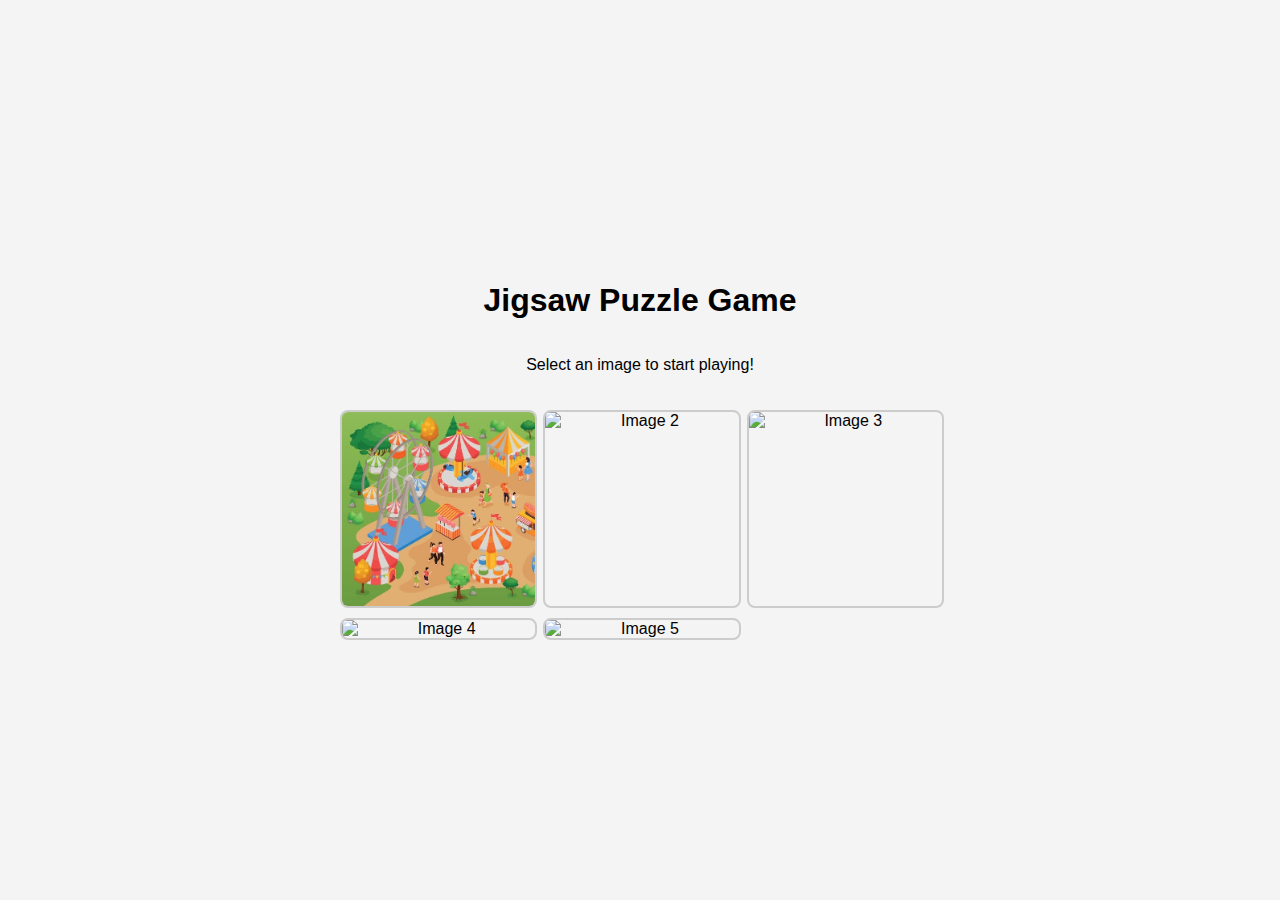
==== index.html @ 7ae1d957 "Rename html.html to index.html" ====
<!DOCTYPE html>
<html lang="en">
<head>
  <meta charset="UTF-8">
  <meta name="viewport" content="width=device-width, initial-scale=1.0">
  <title>Jigsaw Puzzle Game</title>
  <link rel="stylesheet" href="styles.css">
</head>
<body>
  <!-- Start Screen -->
  <div id="start-screen" class="screen active">
    <h1>Jigsaw Puzzle Game</h1>
    <p>Select an image to start playing!</p>
    <div class="image-grid">
      <img src="image1.jpg" alt="Image 1" onclick="startGame('image1.jpg')" />
      <img src="image2.jpg" alt="Image 2" onclick="startGame('image2.jpg')" />
      <img src="image3.jpg" alt="Image 3" onclick="startGame('image3.jpg')" />
      <img src="image4.jpg" alt="Image 4" onclick="startGame('image4.jpg')" />
      <img src="image5.jpg" alt="Image 5" onclick="startGame('image5.jpg')" />
    </div>
  </div>

  <!-- Game Screen -->
  <div id="game-screen" class="screen">
    <header>
      <span id="timer">Time: 0s</span>
      <button onclick="restartGame()">Restart</button>
    </header>
    <div id="puzzle-container"></div>
  </div>

  <!-- End Screen -->
  <div id="end-screen" class="screen">
    <h1>Congratulations!</h1>
    <p>You completed the puzzle in <span id="final-time"></span> seconds.</p>
    <button onclick="shareResult()">Share</button>
    <button onclick="playAgain()">Play Again</button>
  </div>

  <script src="script.js"></script>
</body>
</html>
---- styles.css ----
body {
  font-family: Arial, sans-serif;
  margin: 0;
  padding: 0;
  display: flex;
  justify-content: center;
  align-items: center;
  height: 100vh;
  background-color: #f4f4f4;
}

.screen {
  display: none;
  flex-direction: column;
  justify-content: center;
  align-items: center;
  text-align: center;
  width: 100%;
  max-width: 600px;
}

.screen.active {
  display: flex;
}

.image-grid {
  display: grid;
  grid-template-columns: repeat(3, 1fr);
  gap: 10px;
  margin-top: 20px;
}

.image-grid img {
  width: 100%;
  height: auto;
  cursor: pointer;
  border: 2px solid #ccc;
  border-radius: 8px;
  transition: transform 0.3s;
}

.image-grid img:hover {
  transform: scale(1.05);
  border-color: #007bff;
}

header {
  display: flex;
  justify-content: space-between;
  align-items: center;
  width: 100%;
  padding: 10px 20px;
  background-color: #007bff;
  color: white;
  font-size: 18px;
}

#puzzle-container {
  display: grid;
  margin-top: 20px;
  width: 100%;
  max-width: 400px;
  aspect-ratio: 1;
  border: 2px solid #ccc;
  position: relative;
}
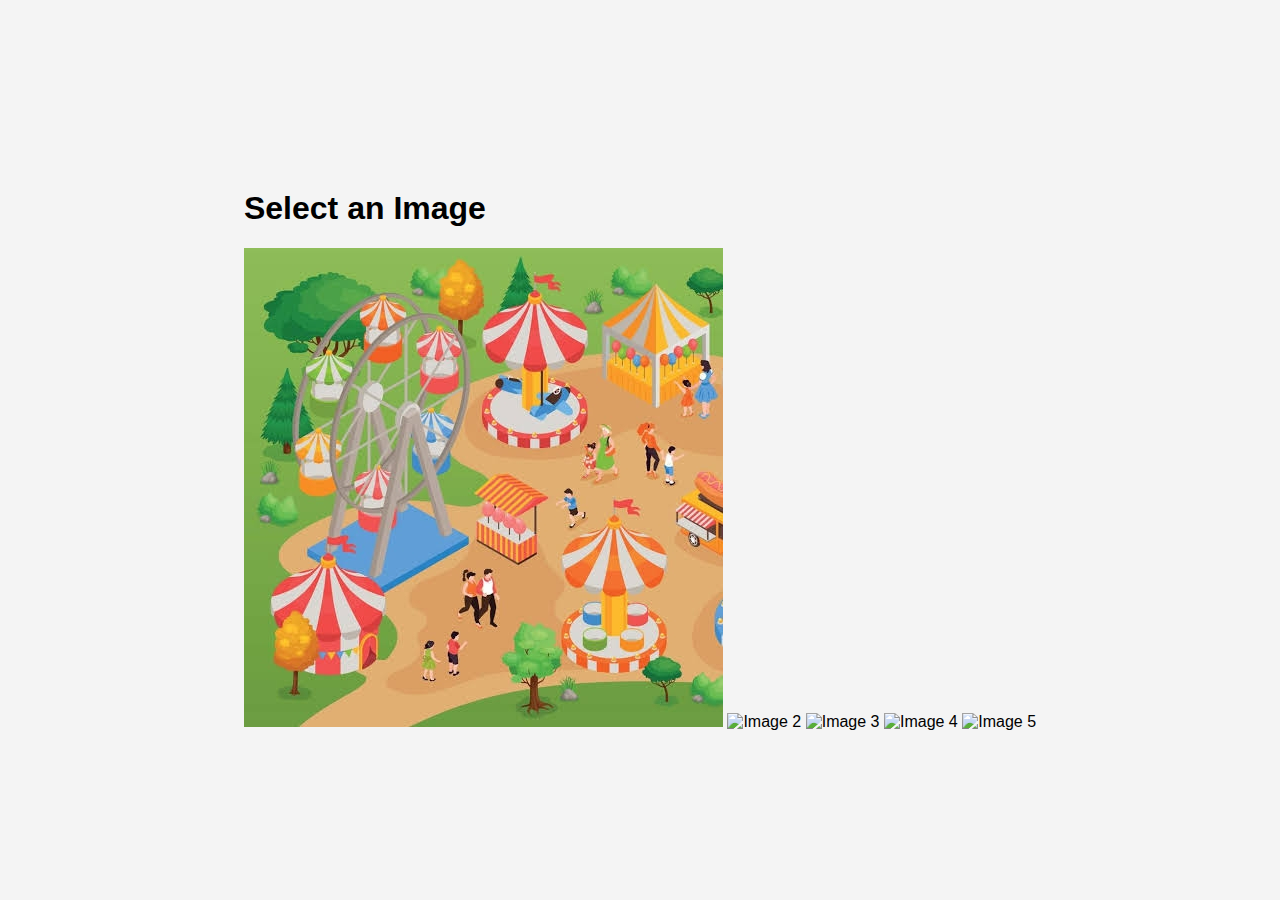
==== commit d70e0278: "Update index.html" ====
--- a/index.html
+++ b/index.html
@@ -1,42 +1,31 @@
 <!DOCTYPE html>
 <html lang="en">
 <head>
-  <meta charset="UTF-8">
-  <meta name="viewport" content="width=device-width, initial-scale=1.0">
-  <title>Jigsaw Puzzle Game</title>
-  <link rel="stylesheet" href="styles.css">
+    <meta charset="UTF-8">
+    <meta name="viewport" content="width=device-width, initial-scale=1.0">
+    <title>Jigsaw Puzzle Game</title>
+    <link rel="stylesheet" href="styles.css">
 </head>
 <body>
-  <!-- Start Screen -->
-  <div id="start-screen" class="screen active">
-    <h1>Jigsaw Puzzle Game</h1>
-    <p>Select an image to start playing!</p>
-    <div class="image-grid">
-      <img src="image1.jpg" alt="Image 1" onclick="startGame('image1.jpg')" />
-      <img src="image2.jpg" alt="Image 2" onclick="startGame('image2.jpg')" />
-      <img src="image3.jpg" alt="Image 3" onclick="startGame('image3.jpg')" />
-      <img src="image4.jpg" alt="Image 4" onclick="startGame('image4.jpg')" />
-      <img src="image5.jpg" alt="Image 5" onclick="startGame('image5.jpg')" />
+    <div id="selection-screen">
+        <h1>Select an Image</h1>
+        <div class="image-selection">
+            <img src="image1.jpg" alt="Image 1" onclick="startGame(this)">
+            <img src="image2.jpg" alt="Image 2" onclick="startGame(this)">
+            <img src="image3.jpg" alt="Image 3" onclick="startGame(this)">
+            <img src="image4.jpg" alt="Image 4" onclick="startGame(this)">
+            <img src="image5.jpg" alt="Image 5" onclick="startGame(this)">
+        </div>
     </div>
-  </div>
-
-  <!-- Game Screen -->
-  <div id="game-screen" class="screen">
-    <header>
-      <span id="timer">Time: 0s</span>
-      <button onclick="restartGame()">Restart</button>
-    </header>
-    <div id="puzzle-container"></div>
-  </div>
-
-  <!-- End Screen -->
-  <div id="end-screen" class="screen">
-    <h1>Congratulations!</h1>
-    <p>You completed the puzzle in <span id="final-time"></span> seconds.</p>
-    <button onclick="shareResult()">Share</button>
-    <button onclick="playAgain()">Play Again</button>
-  </div>
-
-  <script src="script.js"></script>
+    <div id="game-screen" style="display: none;">
+        <div id="timer">Time: 0s</div>
+        <div id="puzzle-container"></div>
+    </div>
+    <div id="completion-screen" style="display: none;">
+        <h1>Puzzle Completed!</h1>
+        <p id="completion-time">Time Taken: 0s</p>
+        <button onclick="shareResult()">Share</button>
+    </div>
+    <script src="script.js"></script>
 </body>
 </html>
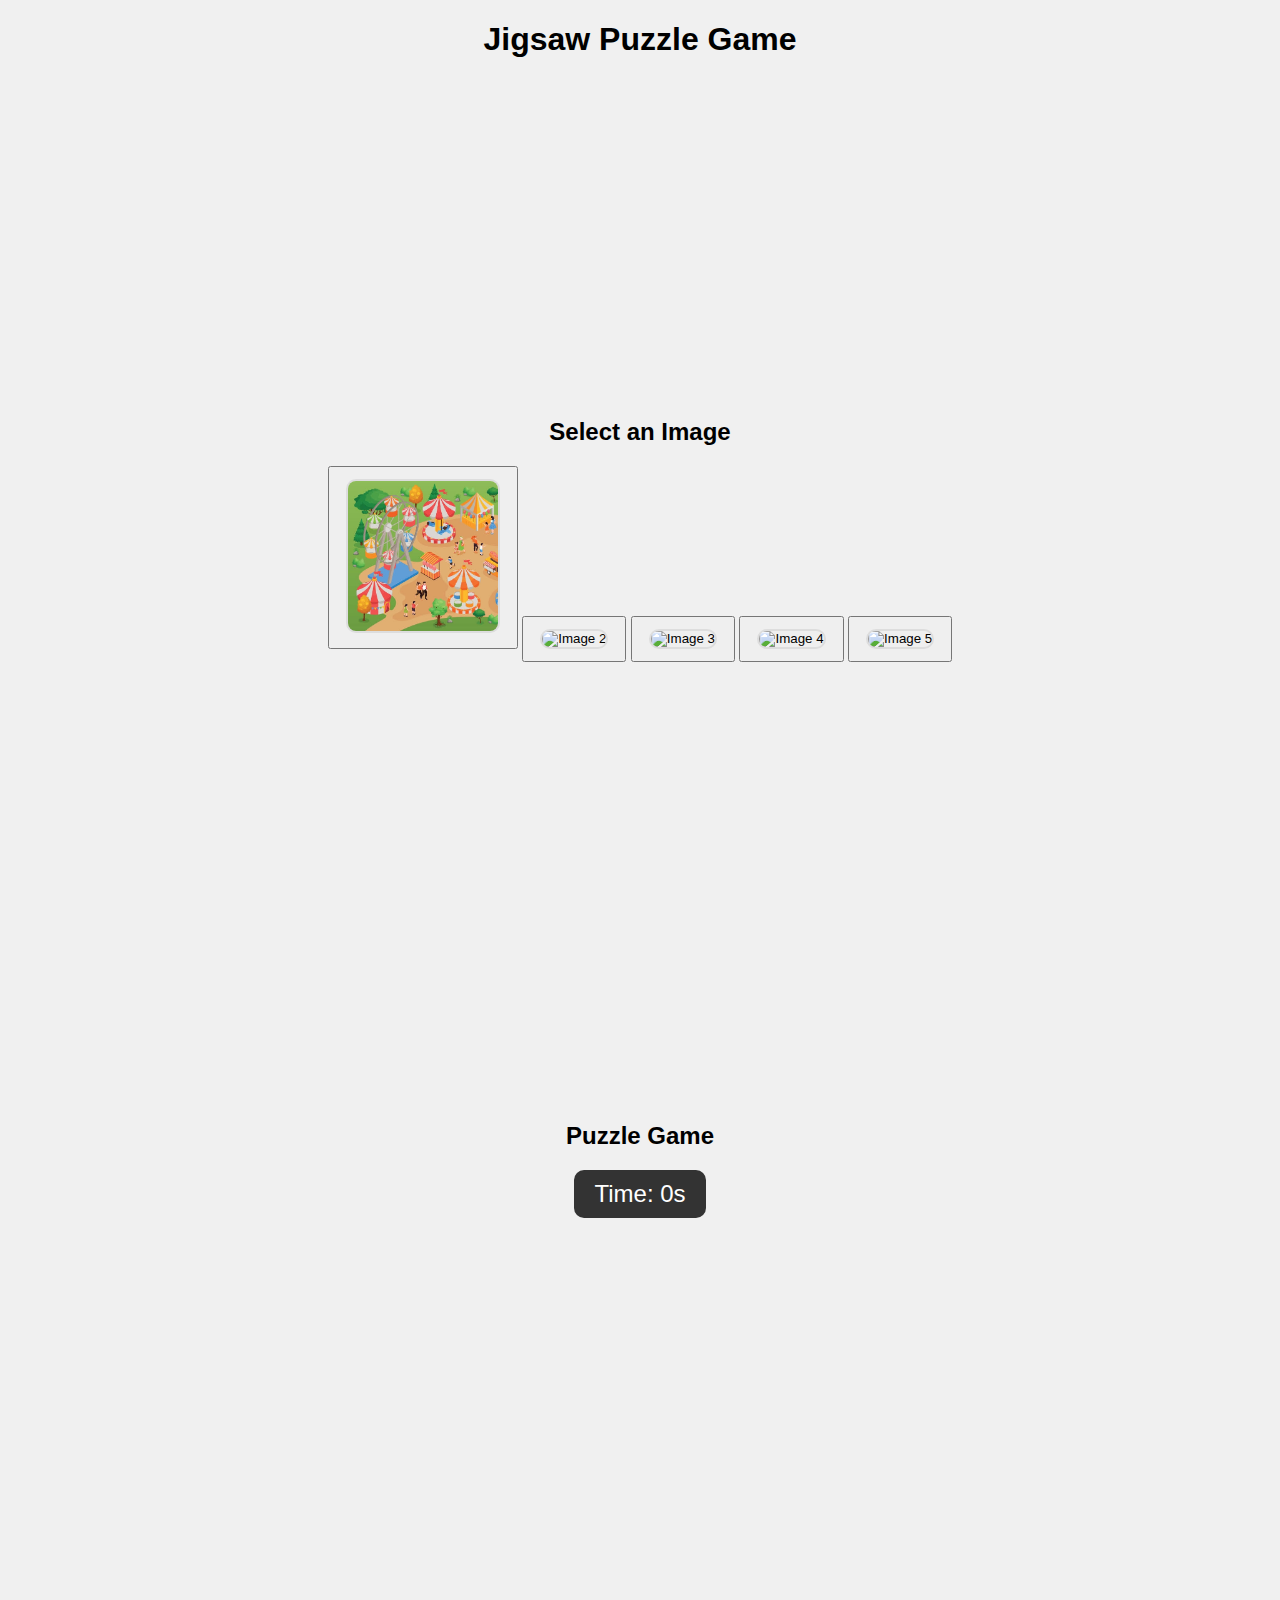
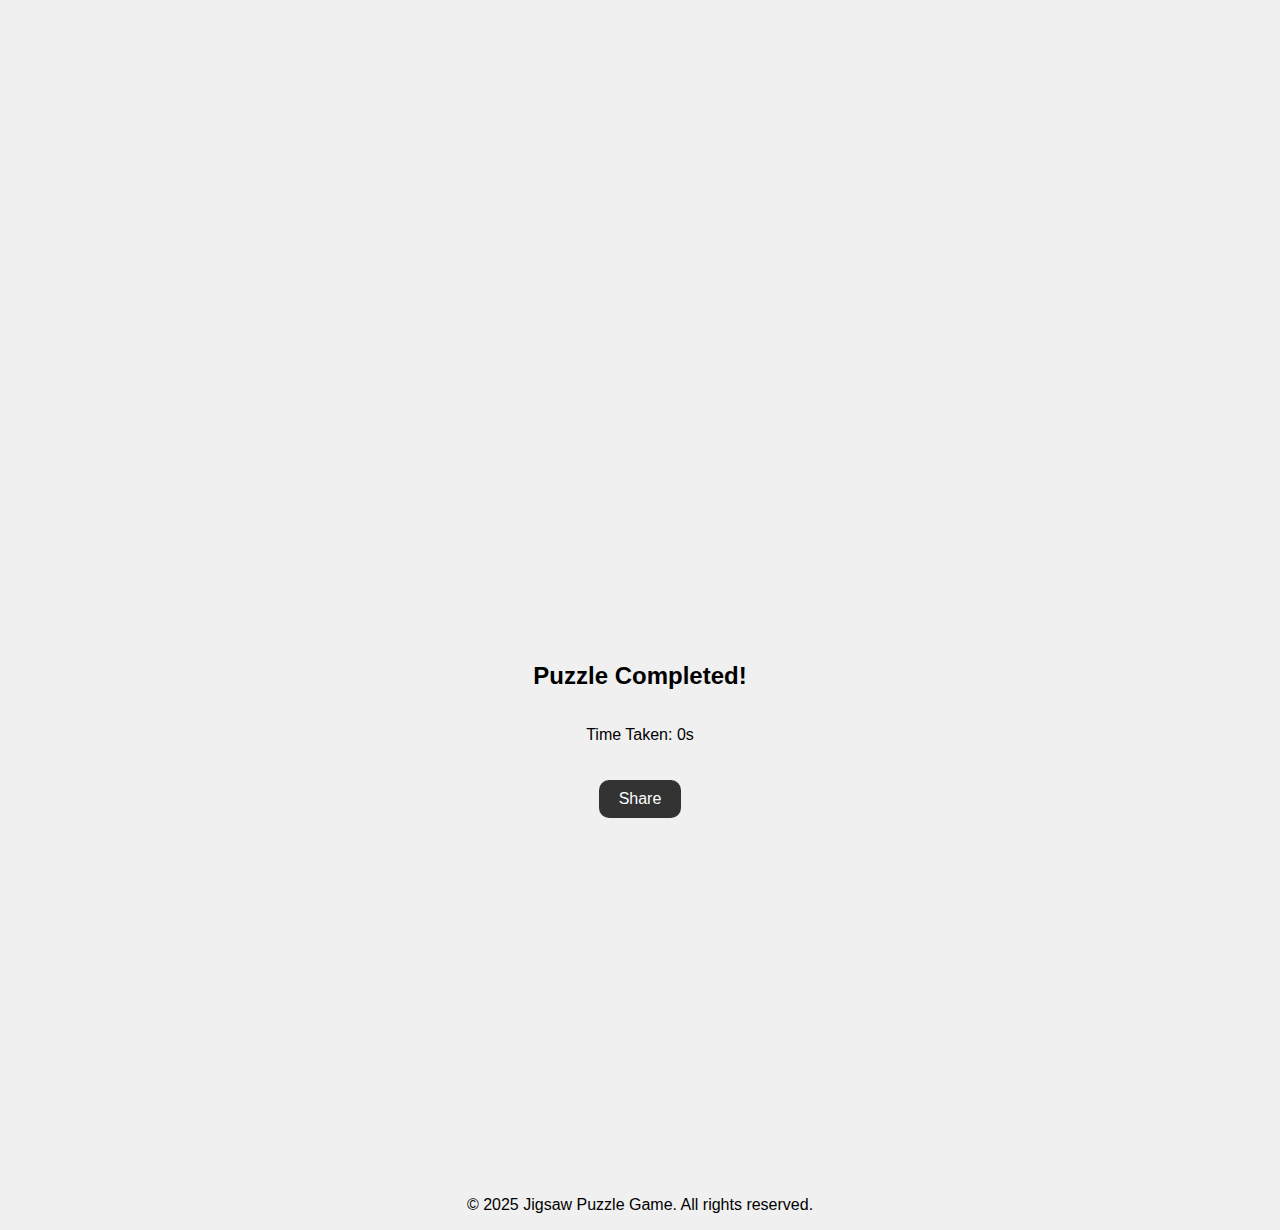
==== commit e1169f1b: "Update index.html" ====
--- a/index.html
+++ b/index.html
@@ -7,25 +7,44 @@
     <link rel="stylesheet" href="styles.css">
 </head>
 <body>
-    <div id="selection-screen">
-        <h1>Select an Image</h1>
-        <div class="image-selection">
-            <img src="image1.jpg" alt="Image 1" onclick="startGame(this)">
-            <img src="image2.jpg" alt="Image 2" onclick="startGame(this)">
-            <img src="image3.jpg" alt="Image 3" onclick="startGame(this)">
-            <img src="image4.jpg" alt="Image 4" onclick="startGame(this)">
-            <img src="image5.jpg" alt="Image 5" onclick="startGame(this)">
-        </div>
-    </div>
-    <div id="game-screen" style="display: none;">
-        <div id="timer">Time: 0s</div>
-        <div id="puzzle-container"></div>
-    </div>
-    <div id="completion-screen" style="display: none;">
-        <h1>Puzzle Completed!</h1>
-        <p id="completion-time">Time Taken: 0s</p>
-        <button onclick="shareResult()">Share</button>
-    </div>
-    <script src="script.js"></script>
+    <header>
+        <h1>Jigsaw Puzzle Game</h1>
+    </header>
+    <main>
+        <section id="selection-screen" aria-labelledby="selection-heading">
+            <h2 id="selection-heading">Select an Image</h2>
+            <div class="image-selection" role="list">
+                <button role="listitem" aria-label="Select Image 1" onclick="startGame('image1.jpg')">
+                    <img src="image1.jpg" alt="Image 1">
+                </button>
+                <button role="listitem" aria-label="Select Image 2" onclick="startGame('image2.jpg')">
+                    <img src="image2.jpg" alt="Image 2">
+                </button>
+                <button role="listitem" aria-label="Select Image 3" onclick="startGame('image3.jpg')">
+                    <img src="image3.jpg" alt="Image 3">
+                </button>
+                <button role="listitem" aria-label="Select Image 4" onclick="startGame('image4.jpg')">
+                    <img src="image4.jpg" alt="Image 4">
+                </button>
+                <button role="listitem" aria-label="Select Image 5" onclick="startGame('image5.jpg')">
+                    <img src="image5.jpg" alt="Image 5">
+                </button>
+            </div>
+        </section>
+        <section id="game-screen" aria-labelledby="game-heading" hidden>
+            <h2 id="game-heading">Puzzle Game</h2>
+            <div id="timer" aria-live="polite">Time: 0s</div>
+            <div id="puzzle-container" role="grid" aria-label="Puzzle pieces"></div>
+        </section>
+        <section id="completion-screen" aria-labelledby="completion-heading" hidden>
+            <h2 id="completion-heading">Puzzle Completed!</h2>
+            <p id="completion-time">Time Taken: 0s</p>
+            <button onclick="shareResult()">Share</button>
+        </section>
+    </main>
+    <footer>
+        <p>&copy; 2025 Jigsaw Puzzle Game. All rights reserved.</p>
+    </footer>
+    <script src="script.js" defer></script>
 </body>
 </html>
--- a/styles.css
+++ b/styles.css
@@ -1,66 +1,71 @@
 body {
-  font-family: Arial, sans-serif;
-  margin: 0;
-  padding: 0;
-  display: flex;
-  justify-content: center;
-  align-items: center;
-  height: 100vh;
-  background-color: #f4f4f4;
+    font-family: Arial, sans-serif;
+    text-align: center;
+    background-color: #f0f0f0;
+    margin: 0;
+    padding: 0;
 }
 
-.screen {
-  display: none;
-  flex-direction: column;
-  justify-content: center;
-  align-items: center;
-  text-align: center;
-  width: 100%;
-  max-width: 600px;
+#selection-screen, #game-screen, #completion-screen {
+    display: flex;
+    flex-direction: column;
+    align-items: center;
+    justify-content: center;
+    height: 100vh;
 }
 
-.screen.active {
-  display: flex;
+.image-selection img {
+    width: 150px;
+    height: 150px;
+    margin: 10px;
+    cursor: pointer;
+    border: 2px solid #ddd;
+    border-radius: 10px;
+    transition: transform 0.2s;
 }
 
-.image-grid {
-  display: grid;
-  grid-template-columns: repeat(3, 1fr);
-  gap: 10px;
-  margin-top: 20px;
+.image-selection img:hover {
+    transform: scale(1.1);
 }
 
-.image-grid img {
-  width: 100%;
-  height: auto;
-  cursor: pointer;
-  border: 2px solid #ccc;
-  border-radius: 8px;
-  transition: transform 0.3s;
-}
-
-.image-grid img:hover {
-  transform: scale(1.05);
-  border-color: #007bff;
-}
-
-header {
-  display: flex;
-  justify-content: space-between;
-  align-items: center;
-  width: 100%;
-  padding: 10px 20px;
-  background-color: #007bff;
-  color: white;
-  font-size: 18px;
+#timer {
+    font-size: 24px;
+    margin-bottom: 20px;
+    background-color: #333;
+    color: #fff;
+    padding: 10px 20px;
+    border-radius: 10px;
 }
 
 #puzzle-container {
-  display: grid;
-  margin-top: 20px;
-  width: 100%;
-  max-width: 400px;
-  aspect-ratio: 1;
-  border: 2px solid #ccc;
-  position: relative;
+    display: grid;
+    grid-template-columns: repeat(5, 100px);
+    grid-template-rows: repeat(5, 100px);
+    gap: 5px;
 }
+
+.puzzle-piece {
+    width: 100px;
+    height: 100px;
+    background-size: cover;
+    background-position: center;
+    border: 2px solid #ddd;
+    border-radius: 10px;
+    cursor: move;
+}
+
+#completion-screen button {
+    margin-top: 20px;
+    padding: 10px 20px;
+    font-size: 16px;
+    cursor: pointer;
+    background-color: #333;
+    color: #fff;
+    border: none;
+    border-radius: 10px;
+    transition: background-color 0.3s;
+}
+
+#completion-screen button:hover {
+    background-color: #555;
+}
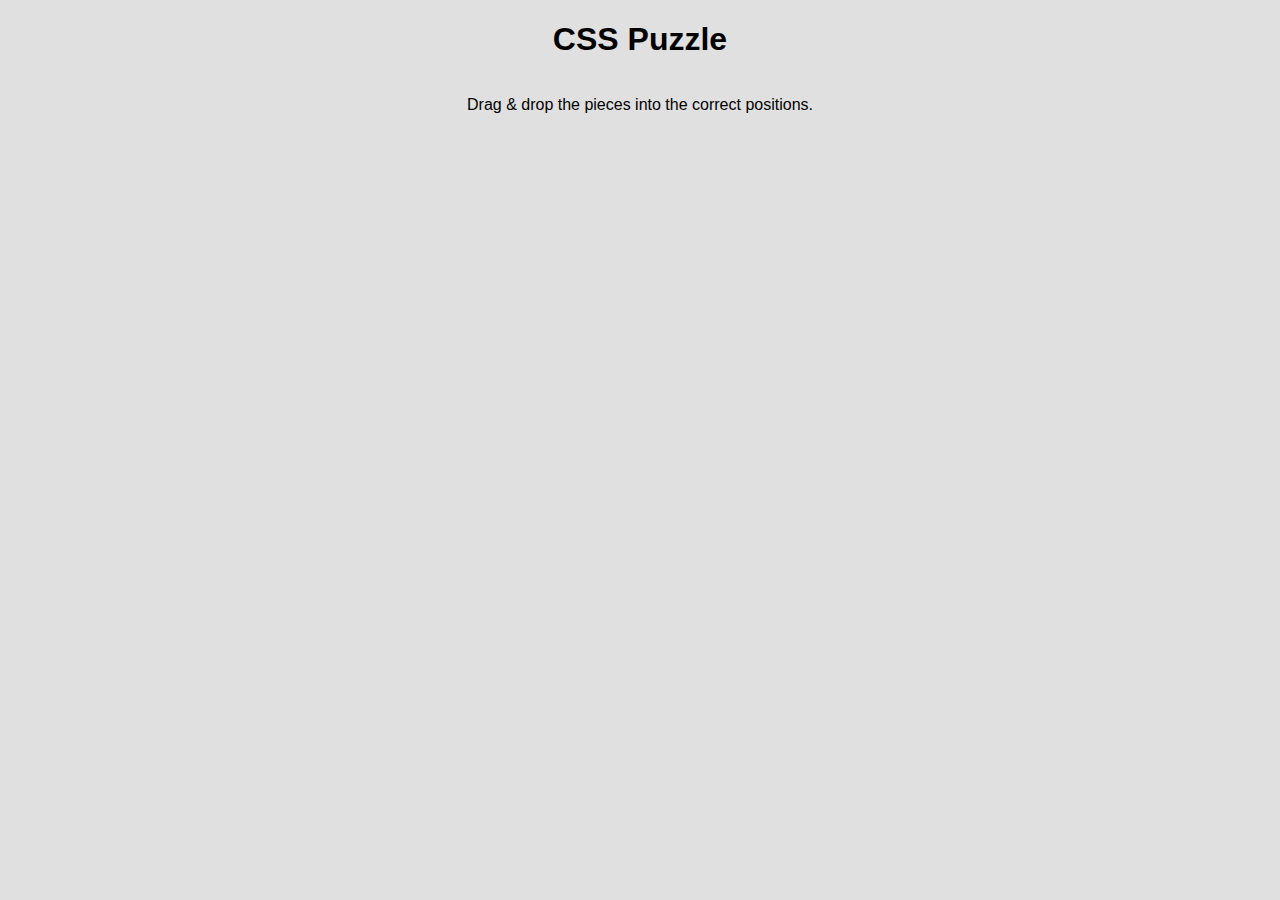
==== commit d0eed65f: "Update index.html" ====
--- a/index.html
+++ b/index.html
@@ -7,44 +7,9 @@
     <link rel="stylesheet" href="styles.css">
 </head>
 <body>
-    <header>
-        <h1>Jigsaw Puzzle Game</h1>
-    </header>
-    <main>
-        <section id="selection-screen" aria-labelledby="selection-heading">
-            <h2 id="selection-heading">Select an Image</h2>
-            <div class="image-selection" role="list">
-                <button role="listitem" aria-label="Select Image 1" onclick="startGame('image1.jpg')">
-                    <img src="image1.jpg" alt="Image 1">
-                </button>
-                <button role="listitem" aria-label="Select Image 2" onclick="startGame('image2.jpg')">
-                    <img src="image2.jpg" alt="Image 2">
-                </button>
-                <button role="listitem" aria-label="Select Image 3" onclick="startGame('image3.jpg')">
-                    <img src="image3.jpg" alt="Image 3">
-                </button>
-                <button role="listitem" aria-label="Select Image 4" onclick="startGame('image4.jpg')">
-                    <img src="image4.jpg" alt="Image 4">
-                </button>
-                <button role="listitem" aria-label="Select Image 5" onclick="startGame('image5.jpg')">
-                    <img src="image5.jpg" alt="Image 5">
-                </button>
-            </div>
-        </section>
-        <section id="game-screen" aria-labelledby="game-heading" hidden>
-            <h2 id="game-heading">Puzzle Game</h2>
-            <div id="timer" aria-live="polite">Time: 0s</div>
-            <div id="puzzle-container" role="grid" aria-label="Puzzle pieces"></div>
-        </section>
-        <section id="completion-screen" aria-labelledby="completion-heading" hidden>
-            <h2 id="completion-heading">Puzzle Completed!</h2>
-            <p id="completion-time">Time Taken: 0s</p>
-            <button onclick="shareResult()">Share</button>
-        </section>
-    </main>
-    <footer>
-        <p>&copy; 2025 Jigsaw Puzzle Game. All rights reserved.</p>
-    </footer>
-    <script src="script.js" defer></script>
+    <h1>CSS Puzzle</h1>
+    <p>Drag & drop the pieces into the correct positions.</p>
+    <div id="puzzle-container"></div>
+    <script src="script.js"></script>
 </body>
 </html>
--- a/styles.css
+++ b/styles.css
@@ -1,71 +1,154 @@
+/* General Styles */
 body {
-    font-family: Arial, sans-serif;
+    font-family: 'Segoe UI', Tahoma, Geneva, Verdana, sans-serif;
     text-align: center;
-    background-color: #f0f0f0;
+    background-color: #e0e0e0;
     margin: 0;
     padding: 0;
+    display: flex;
+    flex-direction: column;
+    min-height: 100vh;
 }
 
-#selection-screen, #game-screen, #completion-screen {
+header, footer {
+    background-color: #333;
+    color: #fff;
+    padding: 10px 0;
+}
+
+header h1, footer p {
+    margin: 0;
+}
+
+/* Main Content Area */
+main {
+    flex: 1;
     display: flex;
     flex-direction: column;
     align-items: center;
     justify-content: center;
-    height: 100vh;
+    padding: 20px;
+}
+
+/* Section Styles */
+section {
+    display: none;
+    flex-direction: column;
+    align-items: center;
+    justify-content: center;
+    width: 100%;
+    max-width: 1200px;
+    margin: auto;
+    background-color: #fff;
+    box-shadow: 0 0 10px rgba(0, 0, 0, 0.1);
+    border-radius: 10px;
+    padding: 20px;
+}
+
+section[hidden] {
+    display: none !important;
+}
+
+section h2 {
+    margin-top: 0;
+    color: #333;
+}
+
+/* Image Selection */
+.image-selection {
+    display: flex;
+    flex-wrap: wrap;
+    justify-content: center;
+    gap: 15px;
+    margin-top: 20px;
+}
+
+.image-selection button {
+    background: none;
+    border: none;
+    padding: 0;
+    cursor: pointer;
+    border-radius: 10px;
+    overflow: hidden;
+    transition: transform 0.2s, box-shadow 0.2s;
+}
+
+.image-selection button:hover {
+    transform: scale(1.05);
+    box-shadow: 0 4px 8px rgba(0, 0, 0, 0.2);
 }
 
 .image-selection img {
     width: 150px;
     height: 150px;
-    margin: 10px;
-    cursor: pointer;
-    border: 2px solid #ddd;
-    border-radius: 10px;
-    transition: transform 0.2s;
+    object-fit: cover;
+    display: block;
 }
 
-.image-selection img:hover {
-    transform: scale(1.1);
+/* Timer */
+#timer {
+    font-size: 1.5rem;
+    margin-bottom: 20px;
+    background-color: #444;
+    color: #fff;
+    padding: 10px 20px;
+    border-radius: 5px;
 }
 
-#timer {
-    font-size: 24px;
-    margin-bottom: 20px;
-    background-color: #333;
-    color: #fff;
-    padding: 10px 20px;
-    border-radius: 10px;
-}
-
+/* Puzzle Container */
 #puzzle-container {
     display: grid;
-    grid-template-columns: repeat(5, 100px);
-    grid-template-rows: repeat(5, 100px);
     gap: 5px;
+    justify-content: center;
+    align-items: center;
+    margin-bottom: 20px;
 }
 
 .puzzle-piece {
     width: 100px;
     height: 100px;
-    background-size: cover;
-    background-position: center;
+    background-size: 500px 500px; /* Adjust based on the full image size */
     border: 2px solid #ddd;
-    border-radius: 10px;
-    cursor: move;
+    border-radius: 5px;
+    cursor: grab;
+    transition: transform 0.1s;
 }
 
+.puzzle-piece:active {
+    cursor: grabbing;
+    transform: scale(1.05);
+}
+
+/* Completion Screen */
 #completion-screen button {
     margin-top: 20px;
     padding: 10px 20px;
-    font-size: 16px;
+    font-size: 1rem;
     cursor: pointer;
-    background-color: #333;
+    background-color: #444;
     color: #fff;
     border: none;
-    border-radius: 10px;
+    border-radius: 5px;
     transition: background-color 0.3s;
 }
 
 #completion-screen button:hover {
-    background-color: #555;
+    background-color: #666;
 }
+
+/* Responsive Design */
+@media (max-width: 768px) {
+    .image-selection img {
+        width: 100px;
+        height: 100px;
+    }
+
+    .puzzle-piece {
+        width: 60px;
+        height: 60px;
+    }
+
+    #puzzle-container {
+        gap: 3px;
+    }
+}